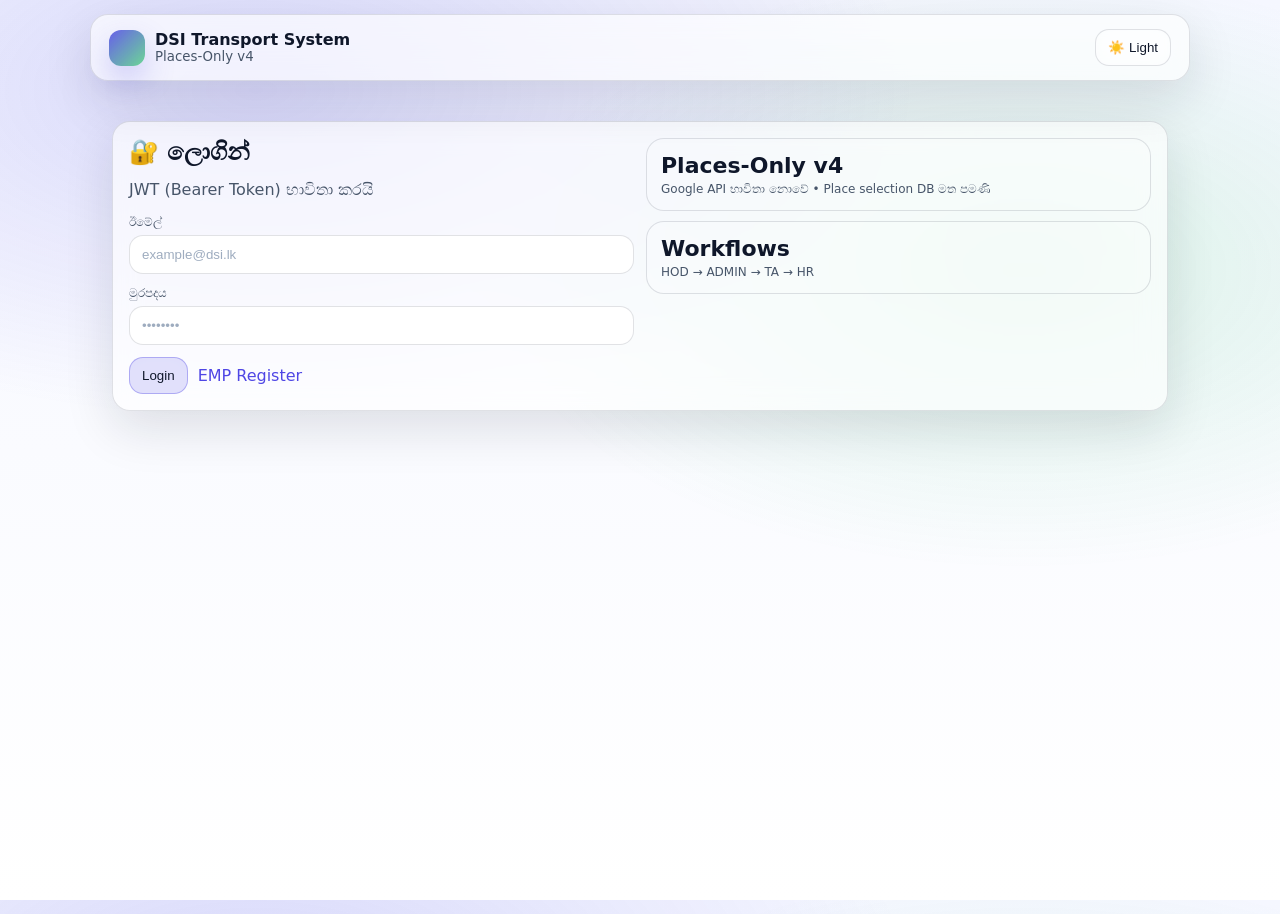
==== pages/admin.html @ e089c6e5 "Update from folder 208" ====
<!doctype html>
<html lang="si">
<head>
  <meta charset="utf-8" />
  <meta name="viewport" content="width=device-width,initial-scale=1" />
  <title>ADMIN Dashboard - DSI Transport</title>
  <link rel="stylesheet" href="../assets/styles.css" />
</head>
<body>
  <div id="top"></div>
  <div class="container">

    <div class="card">
      <div class="kpis">
        <div class="kpi"><div class="v" id="kDept">0</div><div class="l">Total Departments</div></div>
        <div class="kpi"><div class="v" id="kVeh">0</div><div class="l">Total Vehicles</div></div>
        <div class="kpi"><div class="v" id="kReq">0</div><div class="l">SUBMITTED Requests</div></div>
        <div class="kpi"><div class="v">Places-Only</div><div class="l">No Routes/Sub-routes</div></div>
      </div>
    </div>

    <div class="card">
      <div class="tabs" id="tabs">
        <button class="tab active" data-tab="dept">🏢 Departments</button>
        <button class="tab" data-tab="veh">🚌 Vehicles</button>
        <button class="tab" data-tab="appr">✅ Approvals</button>
        <button class="tab" data-tab="import">📥 Data Import</button>
      </div>

      <div data-panel="dept">
        <div class="row">
          <div class="col-6">
            <label>New Department Name</label>
            <input id="deptName" placeholder="Colombo" />
          </div>
          <div class="col-6" style="display:flex;align-items:end;gap:10px">
            <button class="btn primary" id="addDeptBtn">Add / Upsert</button>
          </div>
        </div>
        <div style="height:12px"></div>
        <table class="table" id="deptTable"></table>
      </div>

      <div data-panel="veh" style="display:none">
        <div class="row">
          <div class="col-3"><label>Vehicle No</label><input id="vNo" placeholder="NC-1234" /></div>
          <div class="col-3"><label>Type</label>
            <select id="vType"><option value="BUS">BUS</option><option value="VAN">VAN</option></select>
          </div>
          <div class="col-3"><label>Capacity</label><input id="vCap" type="number" placeholder="52" /></div>
          <div class="col-3"><label>Active</label>
            <select id="vActive"><option value="true">Yes</option><option value="false">No</option></select>
          </div>
          <div class="col-6"><label>Driver Name</label><input id="dName" placeholder="Driver" /></div>
          <div class="col-6"><label>Driver Phone</label><input id="dPhone" placeholder="077xxxxxxx" /></div>
          <div class="col-12" style="display:flex;gap:10px">
            <button class="btn primary" id="saveVehBtn">Save / Upsert</button>
          </div>
        </div>
        <div style="height:12px"></div>
        <table class="table" id="vehTable"></table>
      </div>

      <div data-panel="appr" style="display:none">
        <p style="color:var(--muted)">HOD submit කරපු requests මෙහි දි ADMIN_APPROVED කරයි.</p>
        <table class="table" id="reqTable"></table>
      </div>

      <div data-panel="import" style="display:none">
        <h3 style="margin-top:0">📥 Data Import (Mobile)</h3>
        <div class="row">
          <div class="col-6">
            <label>Places JSON Upload</label>
            <input id="placesFile" type="file" accept=".json" />
            <div style="height:8px"></div>
            <button class="btn primary" id="upPlaces">Upload Places</button>
          </div>
          <div class="col-6">
            <label>GN CSV/JSON Upload</label>
            <input id="gnFile" type="file" accept=".csv,.json" />
            <div style="height:8px"></div>
            <button class="btn primary" id="upGn">Upload GN</button>
          </div>
        </div>
        <div style="height:12px"></div>
        <pre id="importOut" style="white-space:pre-wrap;color:var(--muted)"></pre>
      </div>

    </div>
  </div>

<script type="module">
  import { mountTopbar } from '../js/layout.js';
  import { toast, setActiveTab } from '../js/ui.js';
  import { requireLogin } from '../js/auth.js';
  import { api } from '../js/api.js';

  mountTopbar({ root: document.querySelector('#top'), title: 'ADMIN Dashboard' });
  const ctx = requireLogin();
  if(ctx.user.role!=='ADMIN' && ctx.user.role!=='HR'){
    toast('Forbidden','err');
    location.href = '../index.html';
  }

  const tabs = document.querySelector('#tabs');
  tabs.addEventListener('click', (e)=>{
    const b = e.target.closest('[data-tab]');
    if(!b) return;
    setActiveTab(tabs, b.dataset.tab);
  });

  async function loadDepts(){
    const rows = await api.get('/admin/departments');
    document.querySelector('#kDept').textContent = rows.length;
    const t = document.querySelector('#deptTable');
    t.innerHTML = `
      <tr><th>ID</th><th>Name</th><th></th></tr>
      ${rows.map(d=>`<tr>
        <td>${d.id}</td>
        <td><input data-id="${d.id}" value="${d.name}"/></td>
        <td style="display:flex;gap:8px">
          <button class="btn" data-save="${d.id}">Save</button>
          <button class="btn danger" data-del="${d.id}">Delete</button>
        </td>
      </tr>`).join('')}
    `;
  }

  document.querySelector('#addDeptBtn').addEventListener('click', async ()=>{
    try{
      const name = document.querySelector('#deptName').value.trim();
      await api.post('/admin/departments', { name });
      toast('✅ Saved');
      document.querySelector('#deptName').value='';
      loadDepts();
    }catch(e){ toast('❌ '+e.message,'err'); }
  });

  document.querySelector('#deptTable').addEventListener('click', async (e)=>{
    const s = e.target.dataset.save;
    const d = e.target.dataset.del;
    try{
      if(s){
        const inp = document.querySelector(`#deptTable input[data-id="${s}"]`);
        await api.put(`/admin/departments/${s}`, { name: inp.value.trim() });
        toast('✅ Updated');
        loadDepts();
      }
      if(d){
        await api.del(`/admin/departments/${d}`);
        toast('🗑️ Deleted');
        loadDepts();
      }
    }catch(err){ toast('❌ '+err.message,'err'); }
  });

  async function loadVehicles(){
    const rows = await api.get('/admin/vehicles');
    document.querySelector('#kVeh').textContent = rows.length;
    const t = document.querySelector('#vehTable');
    t.innerHTML = `
      <tr><th>No</th><th>Type</th><th>Cap</th><th>Driver</th><th>Phone</th><th>Active</th><th></th></tr>
      ${rows.map(v=>`<tr>
        <td>${v.vehicle_no}</td>
        <td>${v.vehicle_type}</td>
        <td>${v.capacity}</td>
        <td>${v.driver_name}</td>
        <td>${v.driver_phone}</td>
        <td>${v.active?'Yes':'No'}</td>
        <td><button class="btn" data-fill='${JSON.stringify(v).replace(/'/g,'&apos;')}'>Edit</button></td>
      </tr>`).join('')}
    `;

    t.querySelectorAll('[data-fill]').forEach(btn=>{
      btn.addEventListener('click', ()=>{
        const v = JSON.parse(btn.dataset.fill);
        document.querySelector('#vNo').value = v.vehicle_no;
        document.querySelector('#vType').value = v.vehicle_type;
        document.querySelector('#vCap').value = v.capacity;
        document.querySelector('#dName').value = v.driver_name;
        document.querySelector('#dPhone').value = v.driver_phone;
        document.querySelector('#vActive').value = String(v.active);
      });
    });
  }

  document.querySelector('#saveVehBtn').addEventListener('click', async ()=>{
    try{
      const body = {
        vehicle_no: document.querySelector('#vNo').value.trim(),
        vehicle_type: document.querySelector('#vType').value,
        capacity: Number(document.querySelector('#vCap').value),
        driver_name: document.querySelector('#dName').value.trim(),
        driver_phone: document.querySelector('#dPhone').value.trim(),
        active: document.querySelector('#vActive').value === 'true'
      };
      await api.post('/admin/vehicles', body);
      toast('✅ Vehicle saved');
      loadVehicles();
    }catch(e){ toast('❌ '+e.message,'err'); }
  });

  async function loadApprovals(){
    const rows = await api.get('/admin/requests/submitted');
    document.querySelector('#kReq').textContent = rows.length;
    const t = document.querySelector('#reqTable');
    t.innerHTML = `
      <tr><th>Date</th><th>Time</th><th>Department</th><th>Status</th><th></th></tr>
      ${rows.map(r=>`<tr>
        <td>${r.request_date}</td>
        <td>${r.request_time}</td>
        <td>${r.department_name}</td>
        <td>${r.status}</td>
        <td><button class="btn primary" data-appr="${r.id}">Approve</button></td>
      </tr>`).join('')}
    `;
  }

  document.querySelector('#reqTable').addEventListener('click', async (e)=>{
    const id = e.target.dataset.appr;
    if(!id) return;
    try{
      await api.post(`/admin/requests/${id}/approve`, {});
      toast('✅ ADMIN_APPROVED');
      loadApprovals();
    }catch(err){ toast('❌ '+err.message,'err'); }
  });

  document.querySelector('#upPlaces').addEventListener('click', async ()=>{
    try{
      const f = document.querySelector('#placesFile').files[0];
      if(!f) return toast('File select කරන්න','err');
      const out = await api.upload('/admin/import/places', f);
      document.querySelector('#importOut').textContent = JSON.stringify(out,null,2);
      toast('✅ Places imported');
    }catch(e){ toast('❌ '+e.message,'err'); }
  });
  document.querySelector('#upGn').addEventListener('click', async ()=>{
    try{
      const f = document.querySelector('#gnFile').files[0];
      if(!f) return toast('File select කරන්න','err');
      const out = await api.upload('/admin/import/gn', f);
      document.querySelector('#importOut').textContent = JSON.stringify(out,null,2);
      toast('✅ GN imported');
    }catch(e){ toast('❌ '+e.message,'err'); }
  });

  // init
  await loadDepts();
  await loadVehicles();
  await loadApprovals();
</script>
</body>
</html>
---- assets/styles.css ----
:root{
  --bg1:#f5f7ff;
  --bg2:#ffffff;
  --text:#0f172a;
  --muted:#475569;
  --card:rgba(255,255,255,.65);
  --stroke:rgba(15,23,42,.12);
  --shadow:0 18px 50px rgba(15,23,42,.12);
  --accent:#4f46e5;
  --accent2:#22c55e;
  --danger:#ef4444;
  --input-bg:rgba(255,255,255,.9);
  --input-text:#0f172a;
}

[data-theme='dark']{
  --bg1:#0b1220;
  --bg2:#0b1220;
  --text:#e5e7eb;
  --muted:#94a3b8;
  --card:rgba(15,23,42,.55);
  --stroke:rgba(148,163,184,.18);
  --shadow:0 18px 50px rgba(0,0,0,.45);
  --accent:#818cf8;
  --accent2:#34d399;
  --danger:#fb7185;
  --input-bg:rgba(2,6,23,.55);
  --input-text:#e5e7eb; /* typed text visible */
}

*{box-sizing:border-box}
html,body{height:100%}
body{
  margin:0;
  font-family: ui-sans-serif, system-ui, -apple-system, Segoe UI, Roboto, Helvetica, Arial, "Noto Sans Sinhala", "Noto Sans", sans-serif;
  color:var(--text);
  background: radial-gradient(1200px 600px at 20% 10%, rgba(79,70,229,.18), transparent 55%),
              radial-gradient(900px 500px at 80% 30%, rgba(34,197,94,.14), transparent 60%),
              linear-gradient(180deg, var(--bg1), var(--bg2));
}

a{color:var(--accent); text-decoration:none}

.container{max-width:1100px;margin:0 auto;padding:22px}

.topbar{
  display:flex;align-items:center;justify-content:space-between;gap:12px;
  position:sticky;top:0;z-index:10;
  padding:14px 18px;margin:14px auto 18px;
  max-width:1100px;
  background:var(--card);
  border:1px solid var(--stroke);
  border-radius:18px;
  backdrop-filter: blur(14px);
  box-shadow: var(--shadow);
}
.brand{display:flex;align-items:center;gap:10px}
.badge{
  width:36px;height:36px;border-radius:12px;
  background: linear-gradient(135deg, rgba(79,70,229,.85), rgba(34,197,94,.65));
  box-shadow: 0 14px 30px rgba(79,70,229,.25);
}
.brand h1{font-size:16px;margin:0;line-height:1.1}
.brand small{display:block;color:var(--muted)}

.actions{display:flex;gap:10px;align-items:center}

.btn{
  border:1px solid var(--stroke);
  background:rgba(255,255,255,.15);
  color:var(--text);
  padding:10px 12px;
  border-radius:14px;
  cursor:pointer;
  backdrop-filter: blur(10px);
}
.btn.primary{background:rgba(79,70,229,.16);border-color:rgba(79,70,229,.35)}
.btn.danger{background:rgba(239,68,68,.12);border-color:rgba(239,68,68,.35)}
.btn:disabled{opacity:.55;cursor:not-allowed}

.grid{display:grid;grid-template-columns:repeat(12,1fr);gap:14px}
.card{
  grid-column: span 12;
  background: var(--card);
  border:1px solid var(--stroke);
  border-radius:18px;
  padding:16px;
  backdrop-filter: blur(14px);
  box-shadow: var(--shadow);
}

.kpis{display:grid;grid-template-columns:repeat(4,1fr);gap:14px}
.kpi{padding:14px;border-radius:18px;border:1px solid var(--stroke);background:rgba(255,255,255,.1)}
.kpi .v{font-size:22px;font-weight:800}
.kpi .l{color:var(--muted);font-size:12px;margin-top:4px}

.tabs{display:flex;gap:8px;flex-wrap:wrap;margin-bottom:12px}
.tab{padding:9px 12px;border-radius:999px;border:1px solid var(--stroke);background:rgba(255,255,255,.10);cursor:pointer}
.tab.active{background:rgba(79,70,229,.14);border-color:rgba(79,70,229,.35)}

label{display:block;font-size:12px;color:var(--muted);margin-bottom:6px}
input,select,textarea{
  width:100%;
  padding:11px 12px;
  border-radius:14px;
  border:1px solid var(--stroke);
  background: var(--input-bg);
  color: var(--input-text);
  outline:none;
}
input::placeholder{color:rgba(148,163,184,.9)}

.row{display:grid;grid-template-columns:repeat(12,1fr);gap:12px}
.col-6{grid-column:span 6}
.col-4{grid-column:span 4}
.col-3{grid-column:span 3}
.col-12{grid-column:span 12}

.table{width:100%;border-collapse:collapse}
.table th,.table td{padding:10px;border-bottom:1px solid var(--stroke);text-align:left;font-size:13px}
.table th{color:var(--muted);font-weight:700}

.toast{
  position:fixed; right:18px; bottom:18px; z-index:9999;
  background: var(--card);
  border:1px solid var(--stroke);
  border-radius:16px;
  padding:12px 14px;
  box-shadow: var(--shadow);
  min-width:260px;
}
.toast.ok{border-color: rgba(34,197,94,.45)}
.toast.err{border-color: rgba(239,68,68,.45)}

@media (max-width: 900px){
  .kpis{grid-template-columns:repeat(2,1fr)}
  .col-6{grid-column:span 12}
  .col-4{grid-column:span 12}
  .col-3{grid-column:span 12}
}
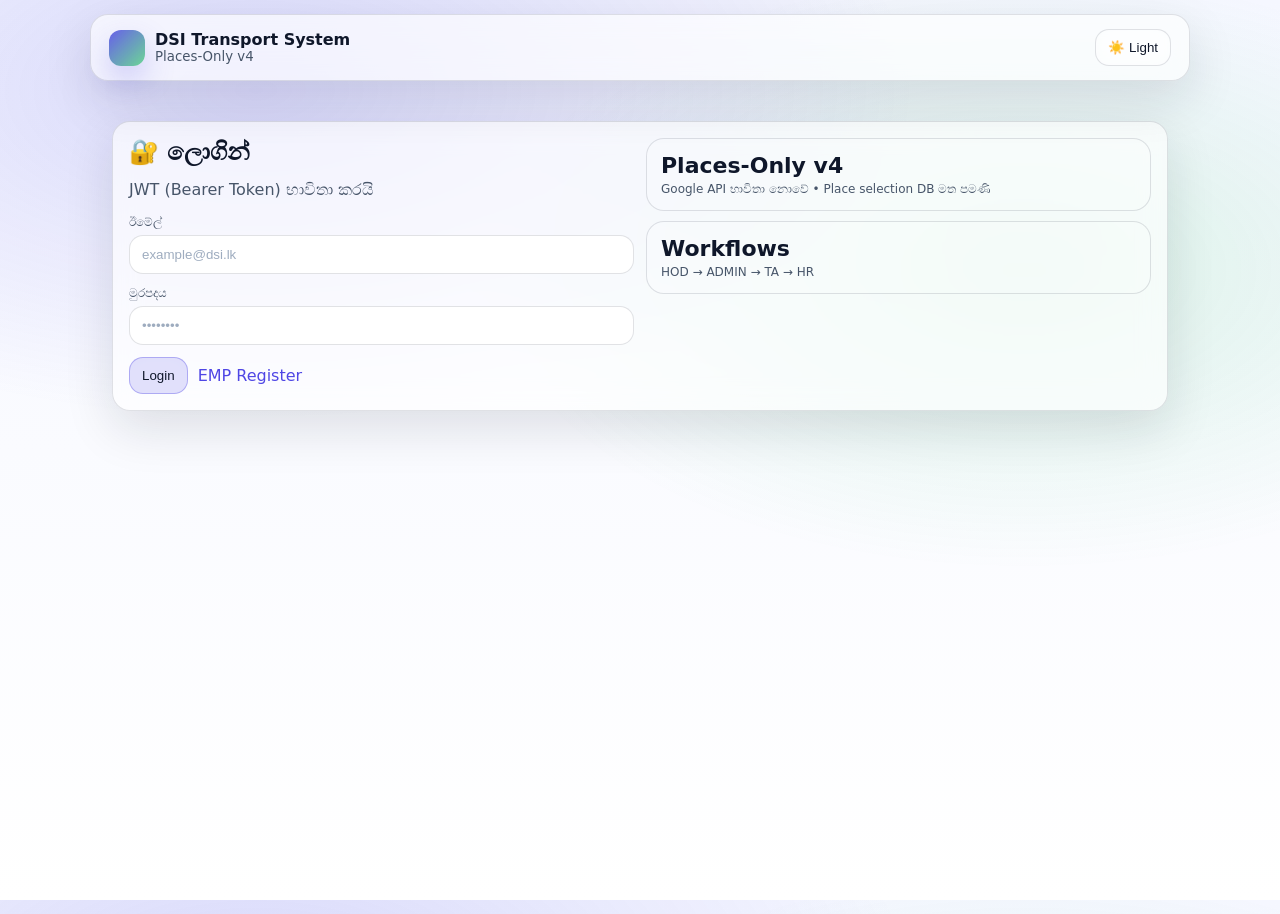
==== commit 17ad3fd2: "Add files via upload" ====
--- a/pages/admin.html
+++ b/pages/admin.html
@@ -84,6 +84,25 @@
         </div>
         <div style="height:12px"></div>
         <pre id="importOut" style="white-space:pre-wrap;color:var(--muted)"></pre>
+
+        <div style="height:18px"></div>
+        <div class="card" id="devSeedCard" style="display:none">
+          <h3 style="margin-top:0">🧪 DEV Seed (Test Data)</h3>
+          <p style="color:var(--muted);margin-top:0">
+            මෙක DEV test සඳහා විතරයි. DB එක සම්පූර්ණයෙන් wipe කරලා (tables reset) 10 Departments + 250 Employees + 20 Vehicles + අද දවසට SUBMITTED Requests seed කරයි.
+          </p>
+          <div class="row">
+            <div class="col-6">
+              <label>Seed Date (optional)</label>
+              <input id="seedDate" placeholder="YYYY-MM-DD (empty = අද)" />
+            </div>
+            <div class="col-6" style="display:flex;align-items:end;gap:10px">
+              <button class="btn danger" id="reseedBtn">⚠️ Reset & Seed Now</button>
+            </div>
+          </div>
+          <div style="height:10px"></div>
+          <pre id="seedOut" style="white-space:pre-wrap;color:var(--muted)"></pre>
+        </div>
       </div>
 
     </div>
@@ -245,10 +264,35 @@
     }catch(e){ toast('❌ '+e.message,'err'); }
   });
 
+  // DEV seed (enabled only when backend env DEV_SEED_ENABLED=true)
+  async function initDevSeed(){
+    try{
+      const s = await api.get('/admin/dev/seed-enabled');
+      if(!s?.enabled) return;
+      const card = document.querySelector('#devSeedCard');
+      card.style.display = 'block';
+
+      document.querySelector('#reseedBtn').addEventListener('click', async ()=>{
+        if(!confirm('⚠️ DB එක wipe කරලා seed කරනවා. Continue?')) return;
+        try{
+          const date = document.querySelector('#seedDate').value.trim();
+          const body = date ? { date } : {};
+          const out = await api.post('/admin/dev/reseed', body);
+          document.querySelector('#seedOut').textContent = JSON.stringify(out,null,2);
+          toast('✅ Seed completed');
+          await loadDepts();
+          await loadVehicles();
+          await loadApprovals();
+        }catch(e){ toast('❌ '+e.message,'err'); }
+      });
+    }catch(e){ /* ignore */ }
+  }
+
   // init
   await loadDepts();
   await loadVehicles();
   await loadApprovals();
+  await initDevSeed();
 </script>
 </body>
 </html>
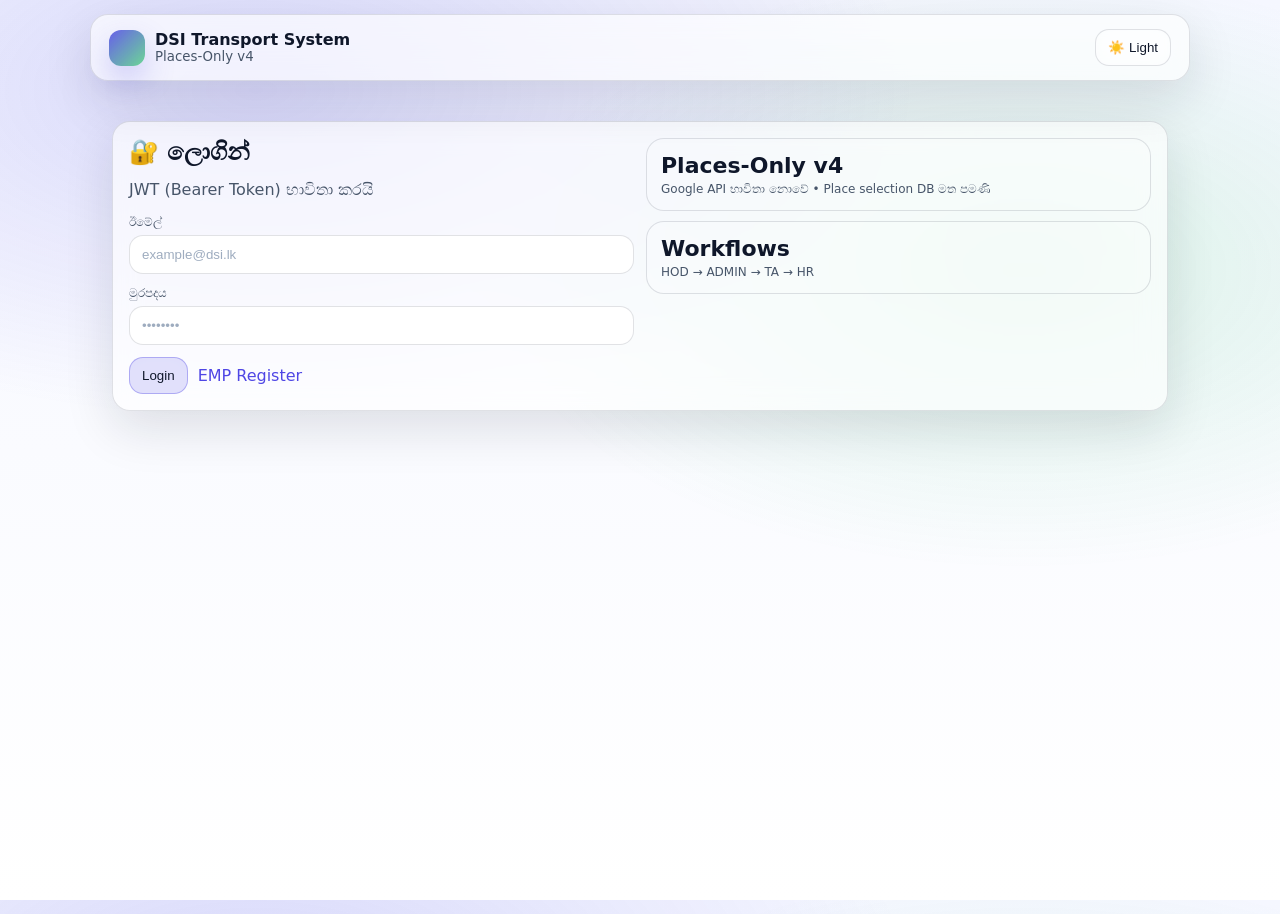
==== commit f141530d: "Add files via upload" ====
--- a/pages/admin.html
+++ b/pages/admin.html
@@ -62,7 +62,20 @@
       </div>
 
       <div data-panel="appr" style="display:none">
-        <p style="color:var(--muted)">HOD submit කරපු requests මෙහි දි ADMIN_APPROVED කරයි.</p>
+        <p style="color:var(--muted)">HOD submit කරපු requests මෙහි දි ADMIN_APPROVED කරයි. දවස lock කළාම (All Departments) system එක auto-group කරලා TA ට route counts පෙන්වයි.</p>
+
+        <div class="row">
+          <div class="col-4">
+            <label>Batch Date</label>
+            <input id="lockDate" type="date" />
+          </div>
+          <div class="col-8" style="display:flex;gap:10px;align-items:end;justify-content:flex-end">
+            <button class="btn" id="lockPreview">🧠 Auto-Group Preview</button>
+            <button class="btn primary" id="lockDay">🔒 Approve + Lock Day</button>
+          </div>
+          <div class="col-12"><pre id="lockOut" style="white-space:pre-wrap;color:var(--muted)"></pre></div>
+        </div>
+        <div style="height:12px"></div>
         <table class="table" id="reqTable"></table>
       </div>
 
@@ -84,25 +97,6 @@
         </div>
         <div style="height:12px"></div>
         <pre id="importOut" style="white-space:pre-wrap;color:var(--muted)"></pre>
-
-        <div style="height:18px"></div>
-        <div class="card" id="devSeedCard" style="display:none">
-          <h3 style="margin-top:0">🧪 DEV Seed (Test Data)</h3>
-          <p style="color:var(--muted);margin-top:0">
-            මෙක DEV test සඳහා විතරයි. DB එක සම්පූර්ණයෙන් wipe කරලා (tables reset) 10 Departments + 250 Employees + 20 Vehicles + අද දවසට SUBMITTED Requests seed කරයි.
-          </p>
-          <div class="row">
-            <div class="col-6">
-              <label>Seed Date (optional)</label>
-              <input id="seedDate" placeholder="YYYY-MM-DD (empty = අද)" />
-            </div>
-            <div class="col-6" style="display:flex;align-items:end;gap:10px">
-              <button class="btn danger" id="reseedBtn">⚠️ Reset & Seed Now</button>
-            </div>
-          </div>
-          <div style="height:10px"></div>
-          <pre id="seedOut" style="white-space:pre-wrap;color:var(--muted)"></pre>
-        </div>
       </div>
 
     </div>
@@ -245,6 +239,40 @@
     }catch(err){ toast('❌ '+err.message,'err'); }
   });
 
+  // Daily Lock + Auto-group
+  const lockDate = document.querySelector('#lockDate');
+  if (lockDate) {
+    const today = new Date();
+    const iso = new Date(today.getTime() - (today.getTimezoneOffset()*60000)).toISOString().slice(0,10);
+    lockDate.value = iso;
+  }
+
+  async function doLock(submit){
+    const date = lockDate.value;
+    if(!date) throw new Error('Date select කරන්න');
+    const body = {
+      date,
+      settings: {
+        SMALL_GROUP_SINGLE_VEHICLE_THRESHOLD: 18,
+        DIRECTION_GAP_THRESHOLD_DEG: 140,
+        BUS_OVERFLOW_ALLOW: 10,
+        VAN_OVERFLOW_ALLOW: 4
+      }
+    };
+    const out = await api.post('/admin/batches/lock', body);
+    document.querySelector('#lockOut').textContent = JSON.stringify(out,null,2);
+    if(submit) toast('✅ Day locked + auto-group ready for TA');
+    else toast('✅ Preview ready');
+    await loadApprovals();
+  }
+
+  document.querySelector('#lockPreview')?.addEventListener('click', async ()=>{
+    try{ await doLock(false); }catch(e){ toast('❌ '+e.message,'err'); }
+  });
+  document.querySelector('#lockDay')?.addEventListener('click', async ()=>{
+    try{ await doLock(true); }catch(e){ toast('❌ '+e.message,'err'); }
+  });
+
   document.querySelector('#upPlaces').addEventListener('click', async ()=>{
     try{
       const f = document.querySelector('#placesFile').files[0];
@@ -264,35 +292,10 @@
     }catch(e){ toast('❌ '+e.message,'err'); }
   });
 
-  // DEV seed (enabled only when backend env DEV_SEED_ENABLED=true)
-  async function initDevSeed(){
-    try{
-      const s = await api.get('/admin/dev/seed-enabled');
-      if(!s?.enabled) return;
-      const card = document.querySelector('#devSeedCard');
-      card.style.display = 'block';
-
-      document.querySelector('#reseedBtn').addEventListener('click', async ()=>{
-        if(!confirm('⚠️ DB එක wipe කරලා seed කරනවා. Continue?')) return;
-        try{
-          const date = document.querySelector('#seedDate').value.trim();
-          const body = date ? { date } : {};
-          const out = await api.post('/admin/dev/reseed', body);
-          document.querySelector('#seedOut').textContent = JSON.stringify(out,null,2);
-          toast('✅ Seed completed');
-          await loadDepts();
-          await loadVehicles();
-          await loadApprovals();
-        }catch(e){ toast('❌ '+e.message,'err'); }
-      });
-    }catch(e){ /* ignore */ }
-  }
-
   // init
   await loadDepts();
   await loadVehicles();
   await loadApprovals();
-  await initDevSeed();
 </script>
 </body>
 </html>
